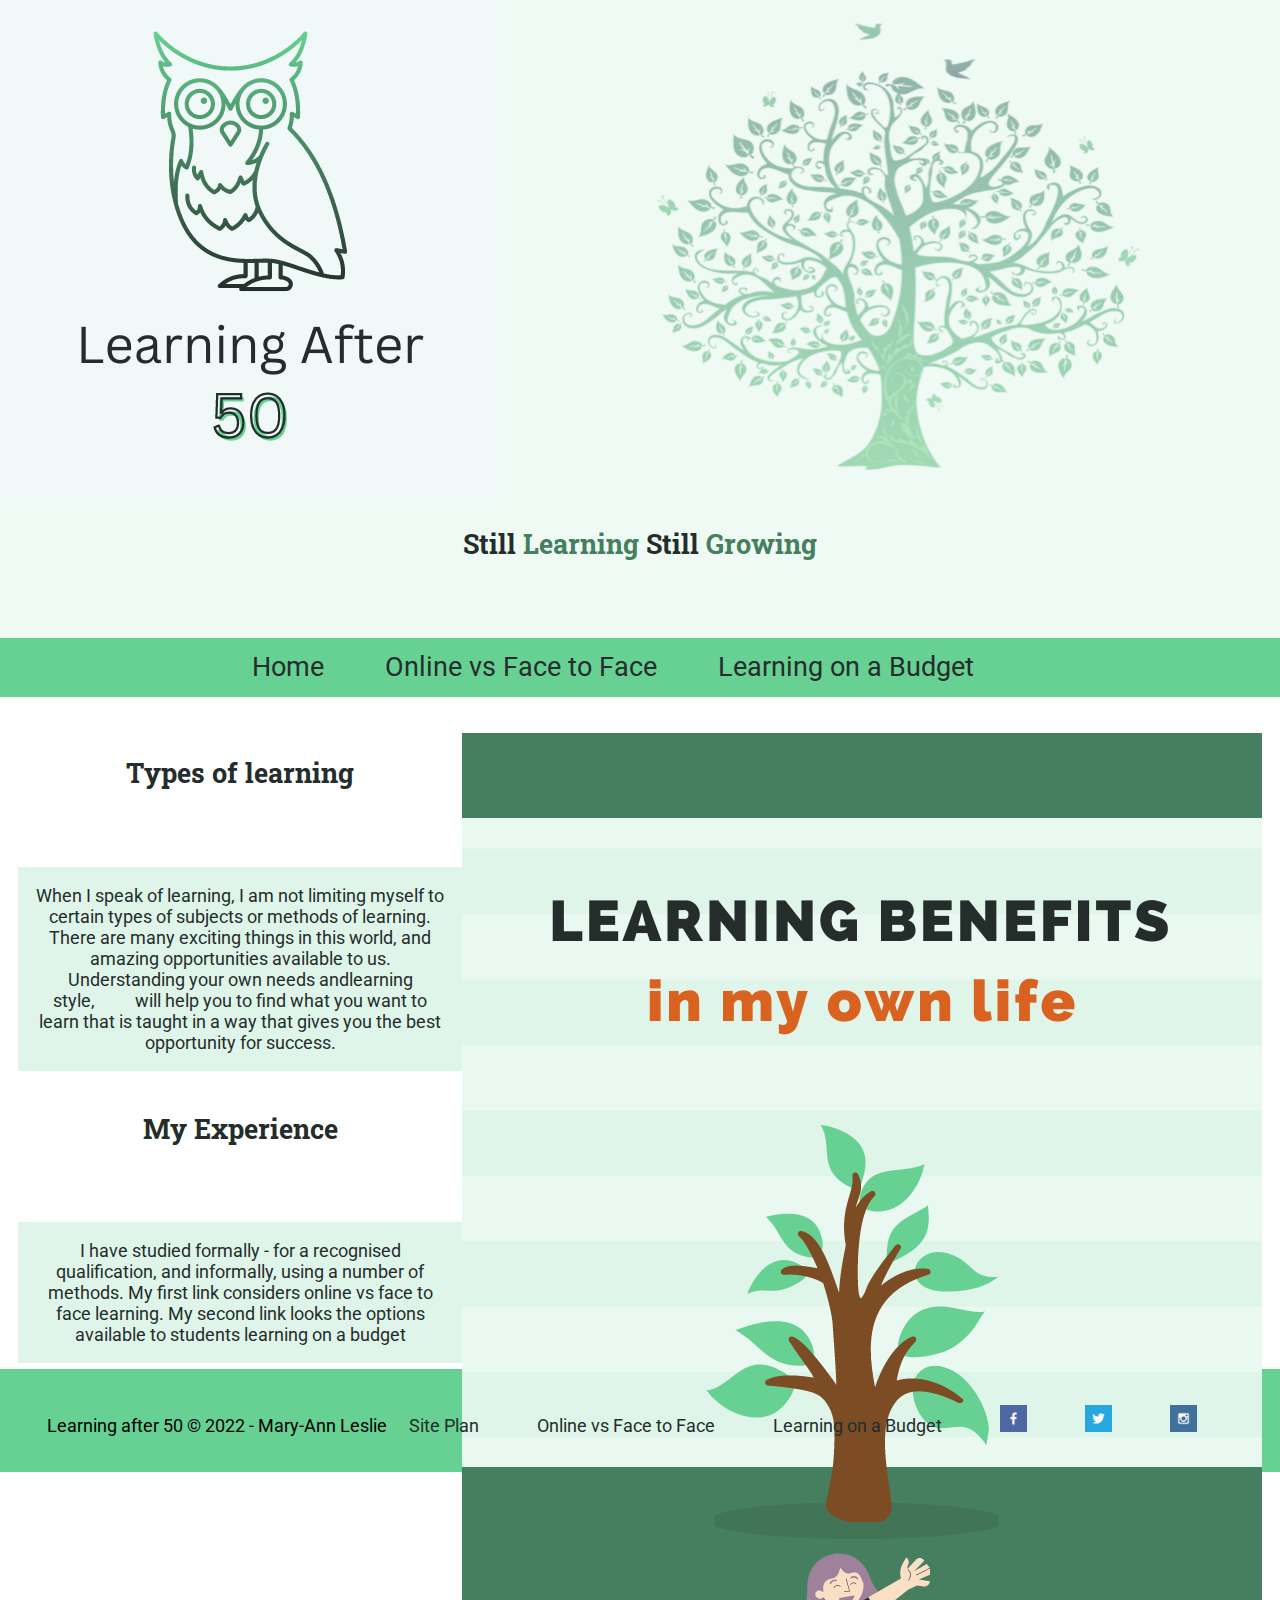
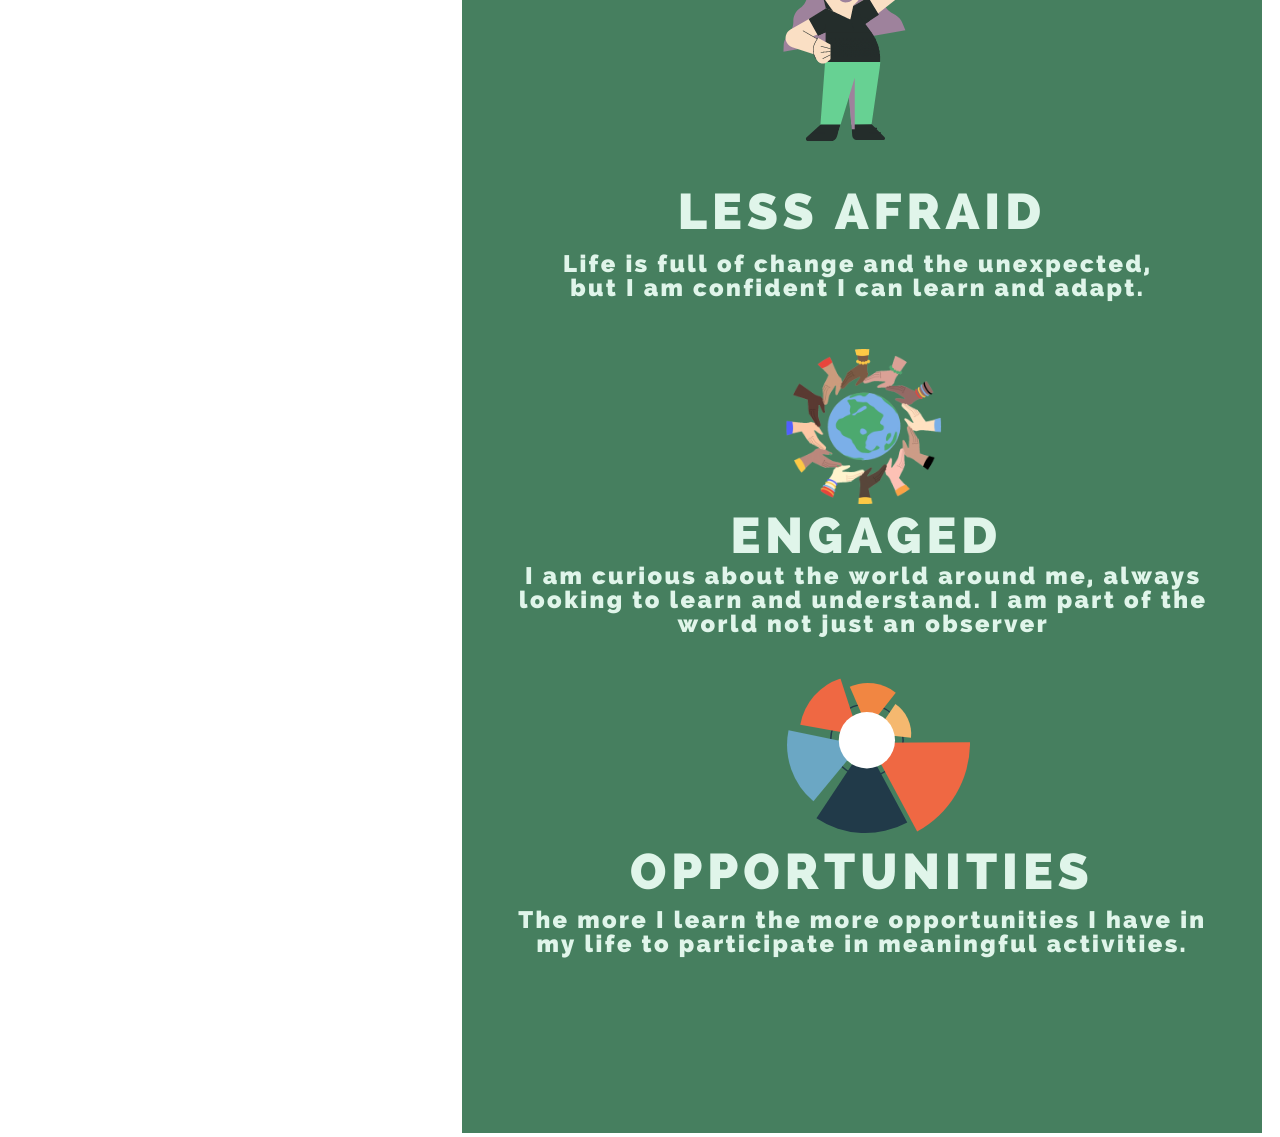
==== learning_over_50/index.html @ feea9b06 "info" ====
<!DOCTYPE html>
<html lang="en-us">
    
  <head>
    <meta charset="utf-8">
    <title>Home</title>
    <link type="text/css" rel="stylesheet" href="styles/style.css">
  </head>

  <body>
    <header>
        <a id="logo_link" href="index.html">
            <img class="logo1" src="images/learning-after-50.png" alt="logo"> 
            <img class="logo2" src="images/tree.png" alt="learning tree">  
        </a>
        <h2>Still <span style = "color:#467F5F">Learning</span> Still <span style = "color:#467F5F">Growing</span></h2>    
        <nav>
            <a href="index.html">Home</a>
            <a href="learning.html">Online vs Face to Face</a>
            <a href="budget.html">Learning on a Budget</a>         
        </nav>
    </header>
    <main class="main-grid">
        <section id="info1">
            <h2>Types of learning</h2>
            <p>
                When I speak of learning, I am not limiting myself to certain types of subjects or methods of learning. There are many exciting things in this world, and amazing opportunities available to us. Understanding your own needs and<a href="http://www.educationplanner.org/students/self-assessments/learning-styles.shtml">learning style,</a> will help you to find what you want to learn that is taught in a way that gives you the best opportunity for success.
            </p>
        </section>
        <section id="img1">
            <img class="infograpic" src="images/benefits-of-learning.png" alt ="benefits of learning infographic">
        </section>
        <section id="info2">
            <h2>My Experience</h2>
            <p>
                I have studied formally - for a recognised qualification, and informally, using a number of methods. My first link considers online vs face to face learning. My second link looks the options available to students learning on a budget
            </p>
        </section>
        
    </main>
    <footer>
        <p>Learning after 50 &copy; 2022 - Mary-Ann Leslie
            <a href="site-plan.html">Site Plan</a>
            <a href="learning.html">Online vs Face to Face</a>
            <a href="budget.html">Learning on a Budget</a>
          
            <a href="https://facebook.com" target="_blank" >
                <img src="images/facebook.png" alt="fb icon">
            </a>
            <a href="https://twitter.com" target="_blank">
                <img src="images/twitter.png" alt="twitter icon">
            </a>
            <a href="https://instagram.com" target="_blank">
                <img src="images/instagram.png" alt="instagram icon">
            </a>      
        </p>  
    </footer>
  </body>
</html>
---- learning_over_50/styles/style.css ----
@import url('https://fonts.googleapis.com/css2?family=Roboto&family=Roboto+Slab:wght@500&display=swap');
:root {
  
    --heading-font: "Roboto Slab", Garamond, serif;
    --paragraph-font: Roboto, Helvetica, sans-serif;
  
    --headline-color-on-white: #467F5F;  /* headlines on a white background */ 
    --headline-color-on-color: #242D2B; /* headlines on a colored background */ 
    --paragraph-color-on-white: #242D2B; /* paragraph text on a white background */ 
    --paragraph-color-on-color: #242D2B; /* paragraph text on a colored background */ 
    --paragraph-background-color: #E0F5EA  ;
    --nav-link-color: #242D2B;
    --nav-background-color: #67D193;
    --nav-hover-link-color: #467F5F;
    --nav-hover-background-color: #E0F5EA;
  }
body {
margin: 0 auto;
font-size: 18px;
text-align: center;
font-family: var(--paragraph-font);
} 
h1, h2, h3, h4, h5, h6 {
    font-family: var(--heading-font);
    color: var(--headline-color-on-color);
  }
header { 
    background-color: #f0faf5;    
}
.logo1 {
    float: left;
}
.logo2 {
    width: 50%;
    max-height: 500px;
}
h2 {
    text-align: center;
    padding-bottom: 2em;
}

header nav {
    grid-column: 1/3;
    grid-row: 5/6;
    background-color: var(--nav-background-color);
    padding: .5em;
    font-size: 1.5em;
}
header nav:hover {
    background-color: var(--nav-hover-background-color);
}
a {
    text-decoration: none; 
    padding-right: 2em;
    color: var(--nav-link-color);  
}
a:hover {
    color: var(--nav-hover-link-color);
}
.main-grid {
    display: grid;
    grid-template-columns: 1fr 1fr;
    grid-template-rows: repeat(4, 1fr);
    margin: 2em 1em;
    max-height: 600px;
}
.main-grid p {
    color: var(--paragraph-color-on-color);
    background-color: var(--paragraph-background-color);
    padding: 1em;
}
#info1 {
    grid-column: 1/2;
    grid-row: 1/2;
}
#img1 {
    grid-column: 2/3;
    grid-row: 1/5;
    height: 30%;
    width: auto;
}
#info2 {
    grid-column: 1/2;
    grid-row: 3/4;
}
footer {
    background-color: var(--nav-background-color);
    padding: 1em;
}
footer a {
    padding-left: 1em;
}
.social {
    height: 1em;
}
footer p img {
    height: 1.5em;
}
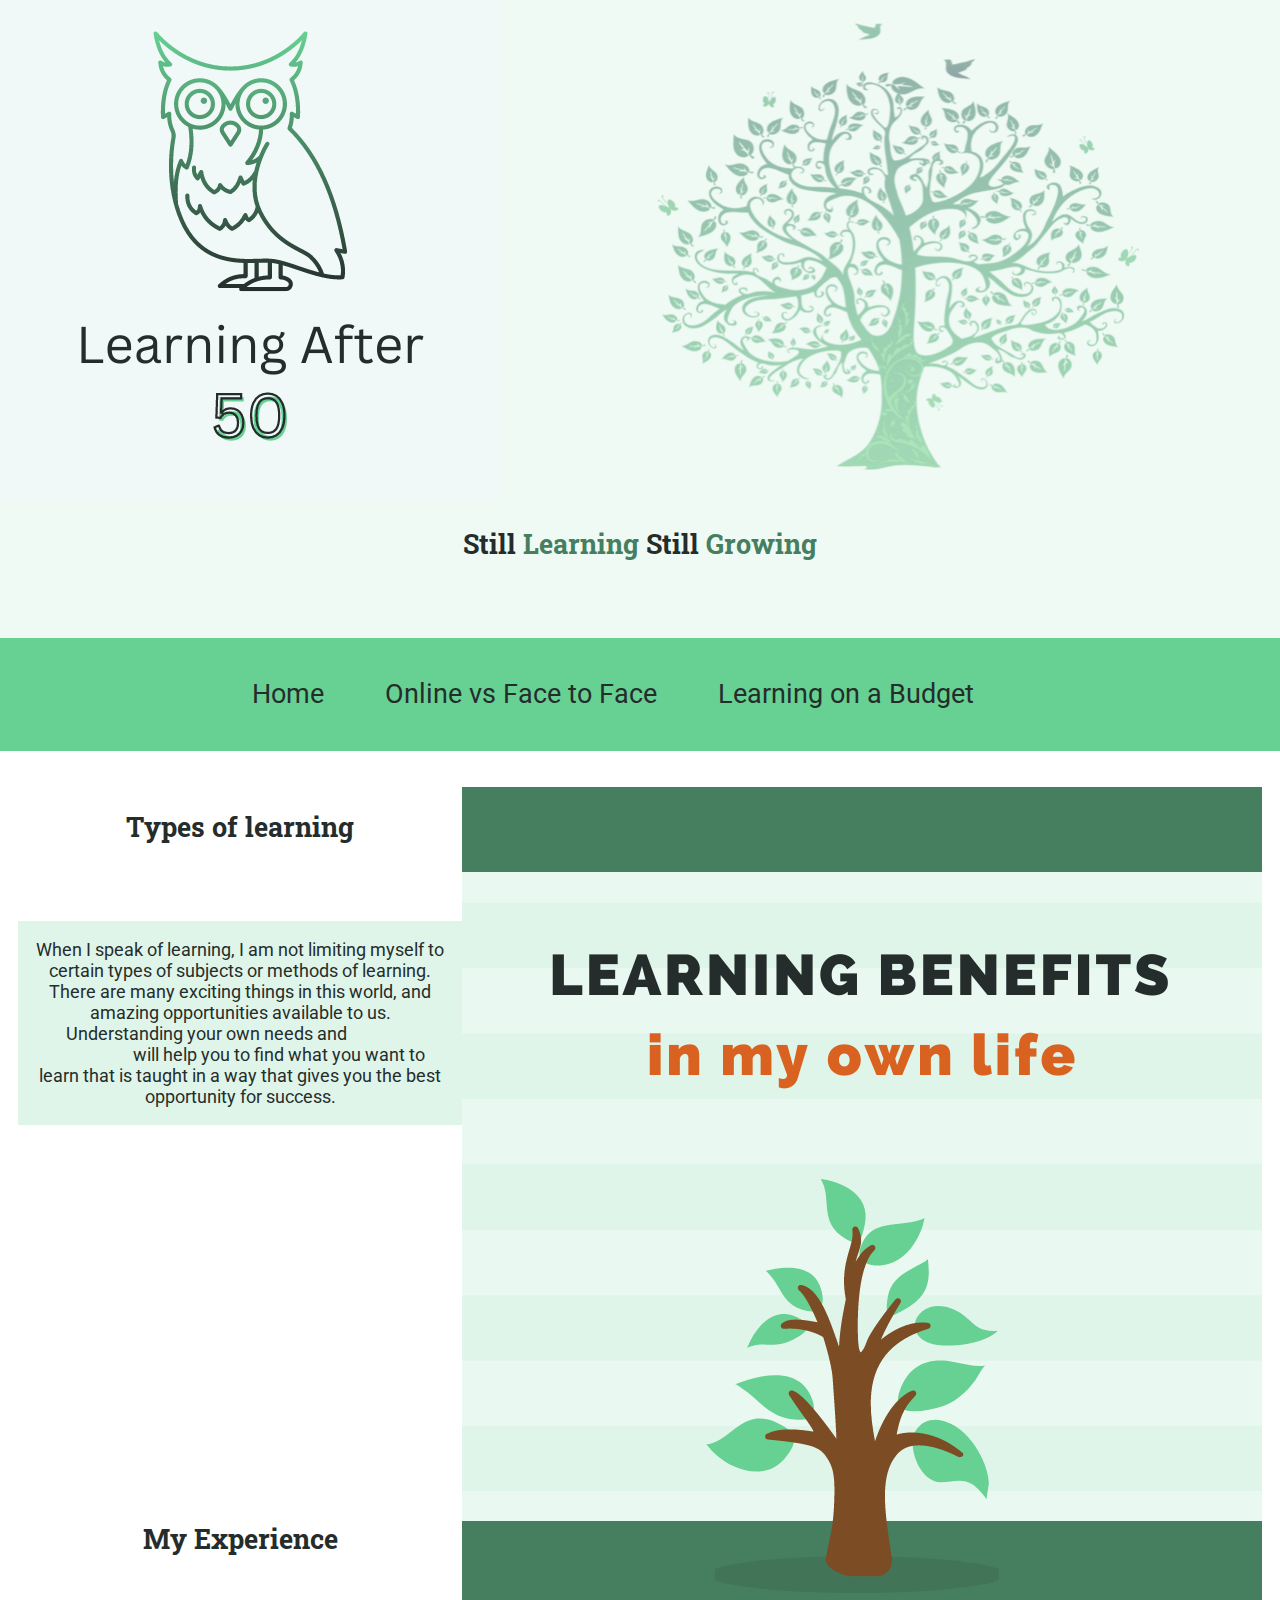
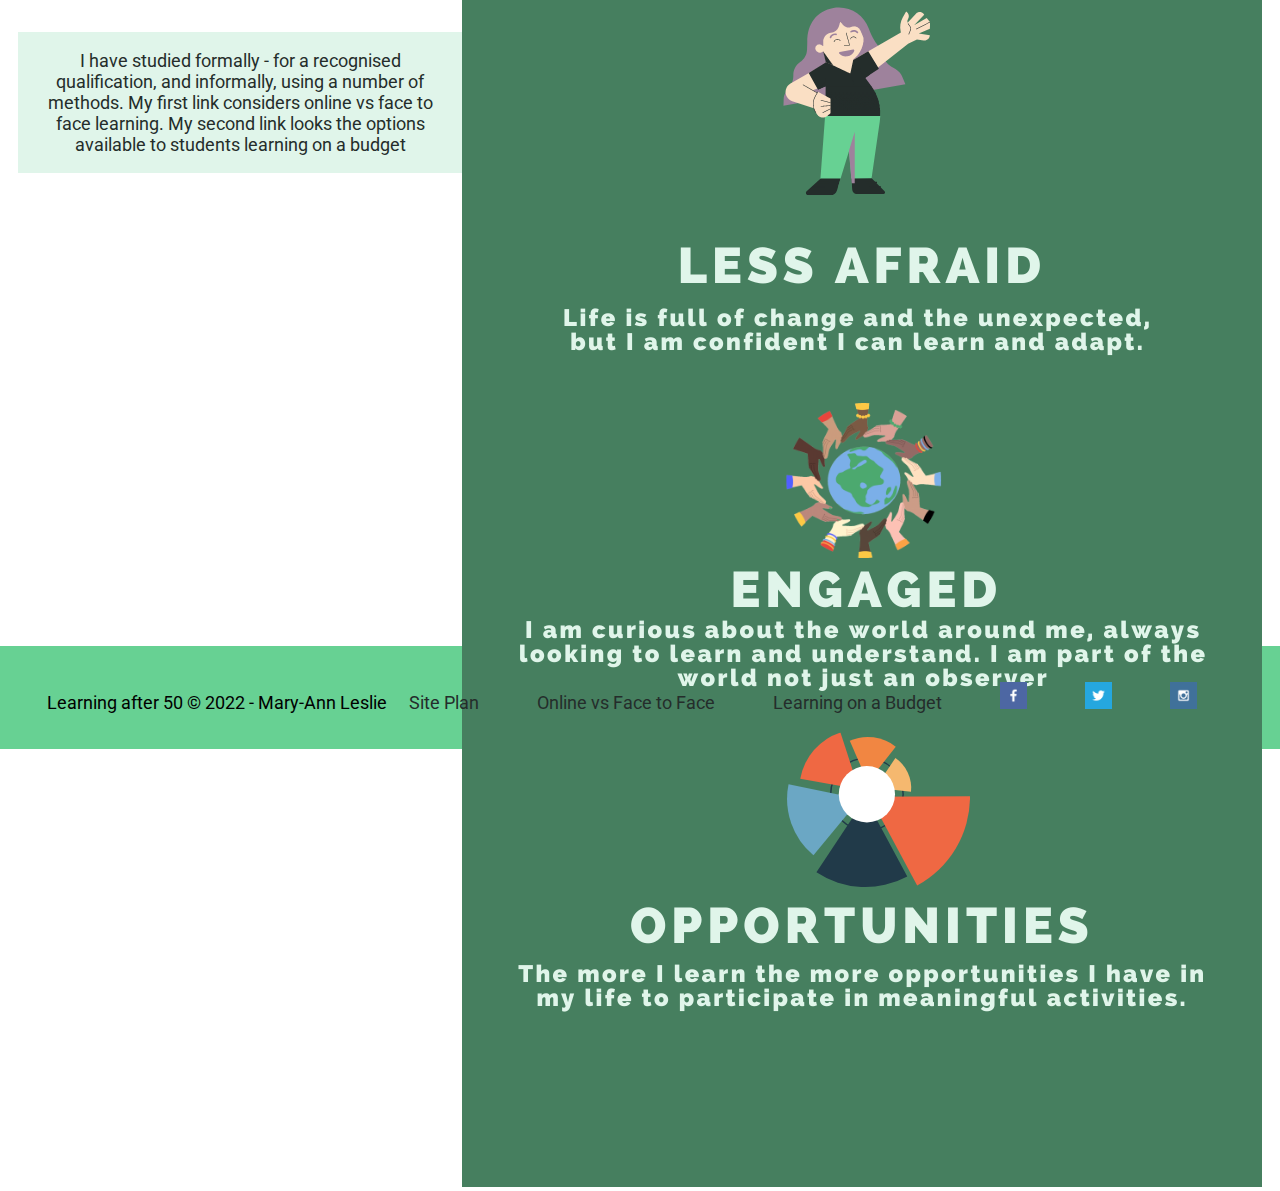
==== commit 5961e5fb: "info1" ====
--- a/learning_over_50/index.html
+++ b/learning_over_50/index.html
@@ -24,7 +24,7 @@
         <section id="info1">
             <h2>Types of learning</h2>
             <p>
-                When I speak of learning, I am not limiting myself to certain types of subjects or methods of learning. There are many exciting things in this world, and amazing opportunities available to us. Understanding your own needs and<a href="http://www.educationplanner.org/students/self-assessments/learning-styles.shtml">learning style,</a> will help you to find what you want to learn that is taught in a way that gives you the best opportunity for success.
+                When I speak of learning, I am not limiting myself to certain types of subjects or methods of learning. There are many exciting things in this world, and amazing opportunities available to us. Understanding your own needs and <a href="http://www.educationplanner.org/students/self-assessments/learning-styles.shtml">learning style,</a>will help you to find what you want to learn that is taught in a way that gives you the best opportunity for success.
             </p>
         </section>
         <section id="img1">
--- a/learning_over_50/styles/style.css
+++ b/learning_over_50/styles/style.css
@@ -29,6 +29,7 @@
 }
 .logo1 {
     float: left;
+    bottom: -2em;
 }
 .logo2 {
     width: 50%;
@@ -43,7 +44,7 @@
     grid-column: 1/3;
     grid-row: 5/6;
     background-color: var(--nav-background-color);
-    padding: .5em;
+    padding: 1.5em;
     font-size: 1.5em;
 }
 header nav:hover {
@@ -62,7 +63,6 @@
     grid-template-columns: 1fr 1fr;
     grid-template-rows: repeat(4, 1fr);
     margin: 2em 1em;
-    max-height: 600px;
 }
 .main-grid p {
     color: var(--paragraph-color-on-color);
@@ -73,10 +73,13 @@
     grid-column: 1/2;
     grid-row: 1/2;
 }
+#info1 a {
+    color: var(--nav-hover-background-color);
+}
 #img1 {
     grid-column: 2/3;
     grid-row: 1/5;
-    height: 30%;
+    max-height: 550px;
     width: auto;
 }
 #info2 {
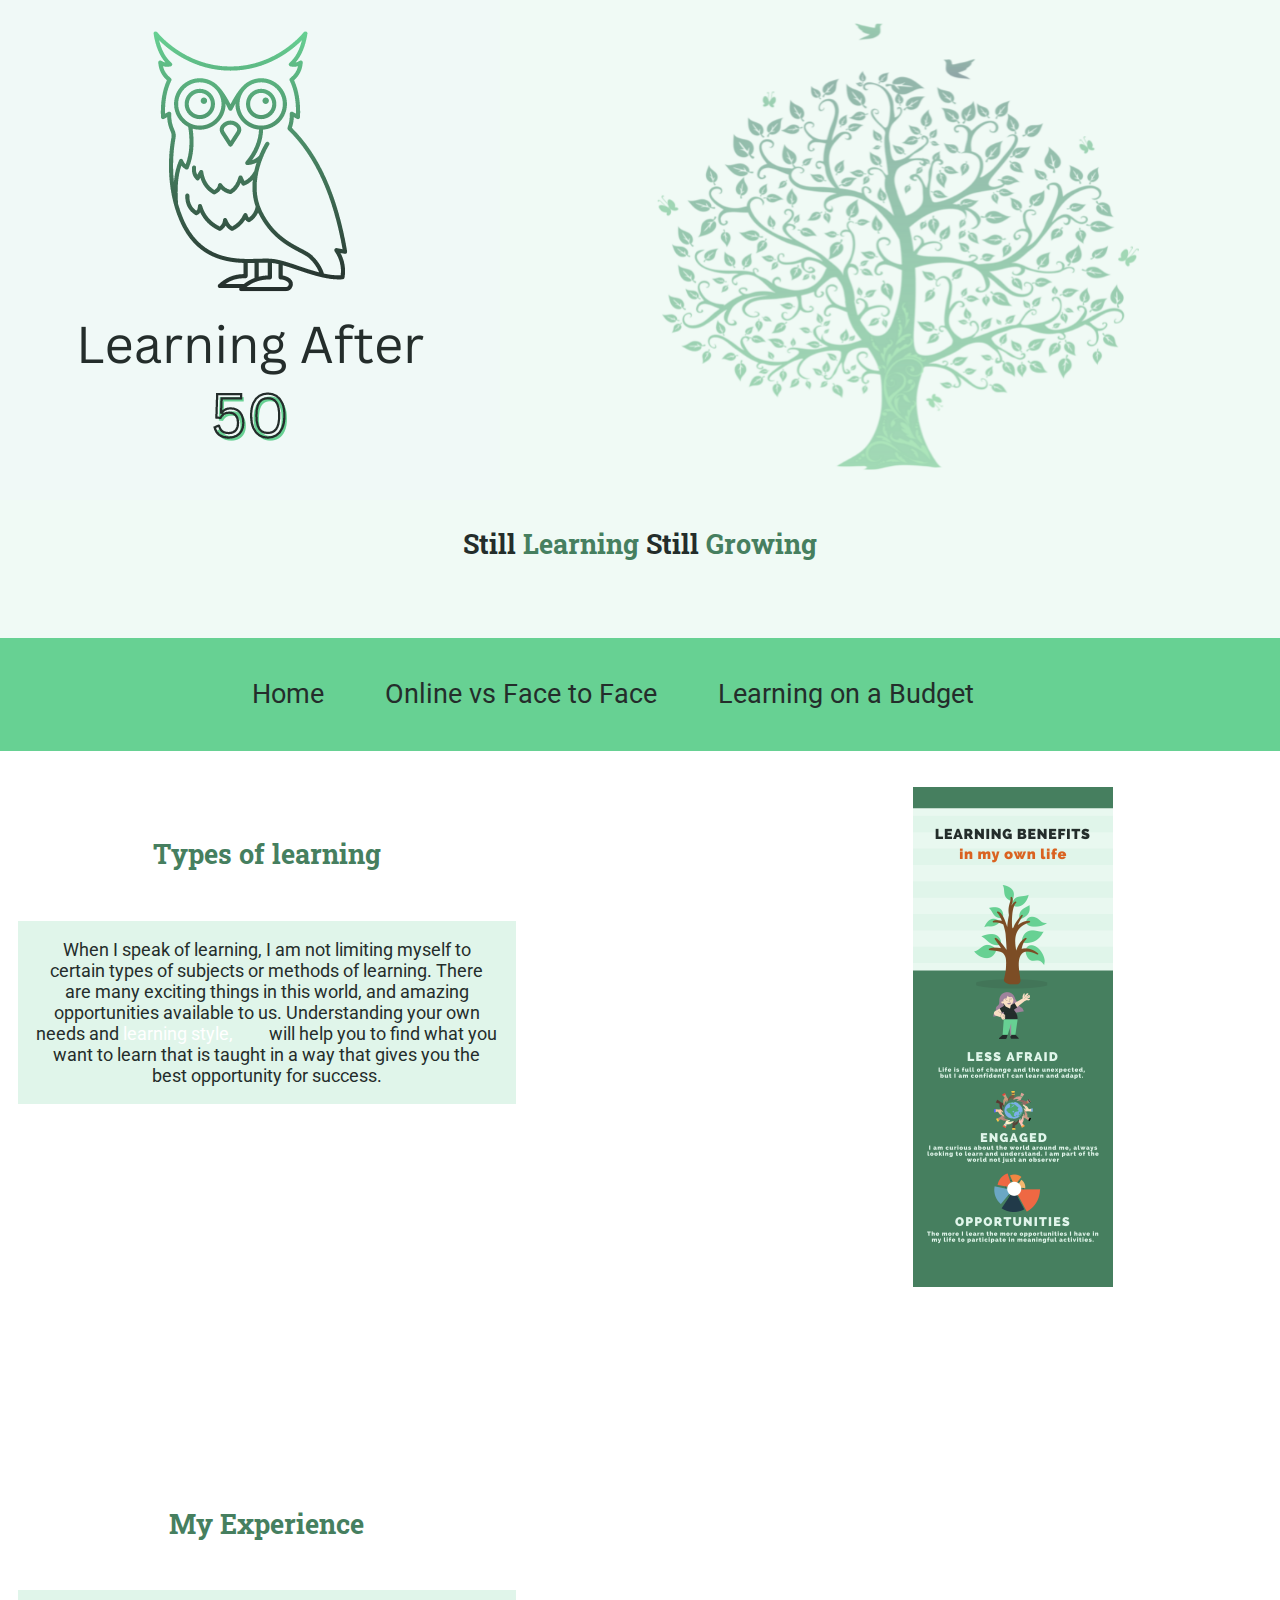
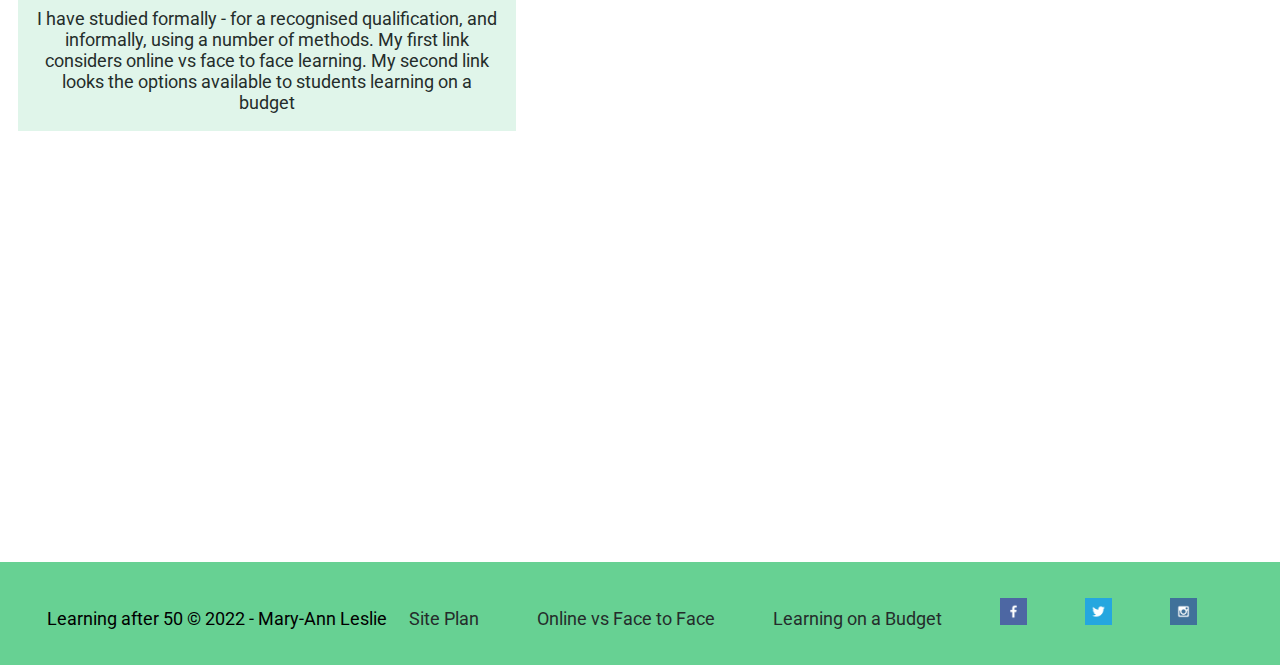
==== commit 75080ce2: "height" ====
--- a/learning_over_50/index.html
+++ b/learning_over_50/index.html
@@ -28,7 +28,7 @@
             </p>
         </section>
         <section id="img1">
-            <img class="infograpic" src="images/benefits-of-learning.png" alt ="benefits of learning infographic">
+            <img class="infograpic" src="images/benefits-of-learning.png" height="500px" alt ="benefits of learning infographic">
         </section>
         <section id="info2">
             <h2>My Experience</h2>
--- a/learning_over_50/styles/style.css
+++ b/learning_over_50/styles/style.css
@@ -29,7 +29,7 @@
 }
 .logo1 {
     float: left;
-    bottom: -2em;
+    bottom: -10em;
 }
 .logo2 {
     width: 50%;
@@ -60,7 +60,7 @@
 }
 .main-grid {
     display: grid;
-    grid-template-columns: 1fr 1fr;
+    grid-template-columns: 40% 20% 40%;
     grid-template-rows: repeat(4, 1fr);
     margin: 2em 1em;
 }
@@ -69,18 +69,20 @@
     background-color: var(--paragraph-background-color);
     padding: 1em;
 }
+.main-grid h2 {
+    color: var(--headline-color-on-white);
+    padding: 1em;
+}
 #info1 {
     grid-column: 1/2;
     grid-row: 1/2;
 }
 #info1 a {
-    color: var(--nav-hover-background-color);
+    color: white;
 }
 #img1 {
-    grid-column: 2/3;
+    grid-column: 3/4;
     grid-row: 1/5;
-    max-height: 550px;
-    width: auto;
 }
 #info2 {
     grid-column: 1/2;
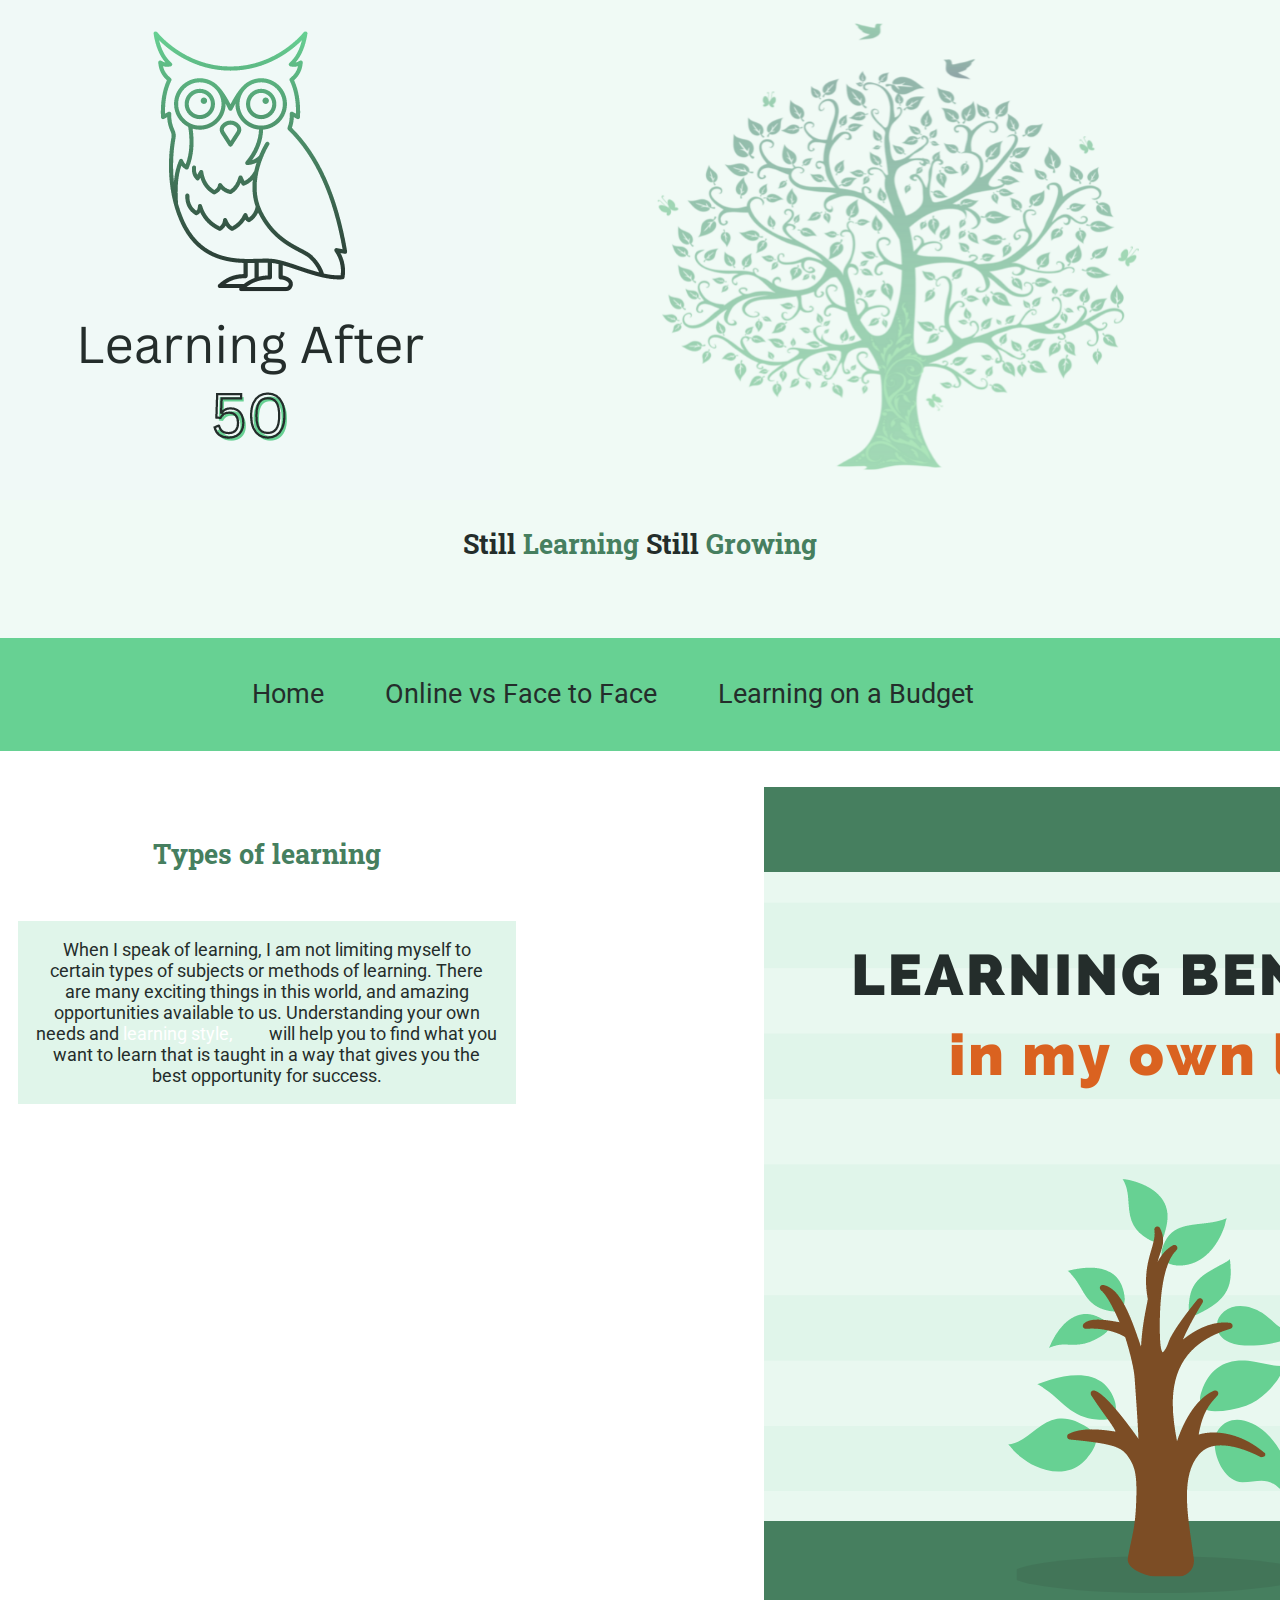
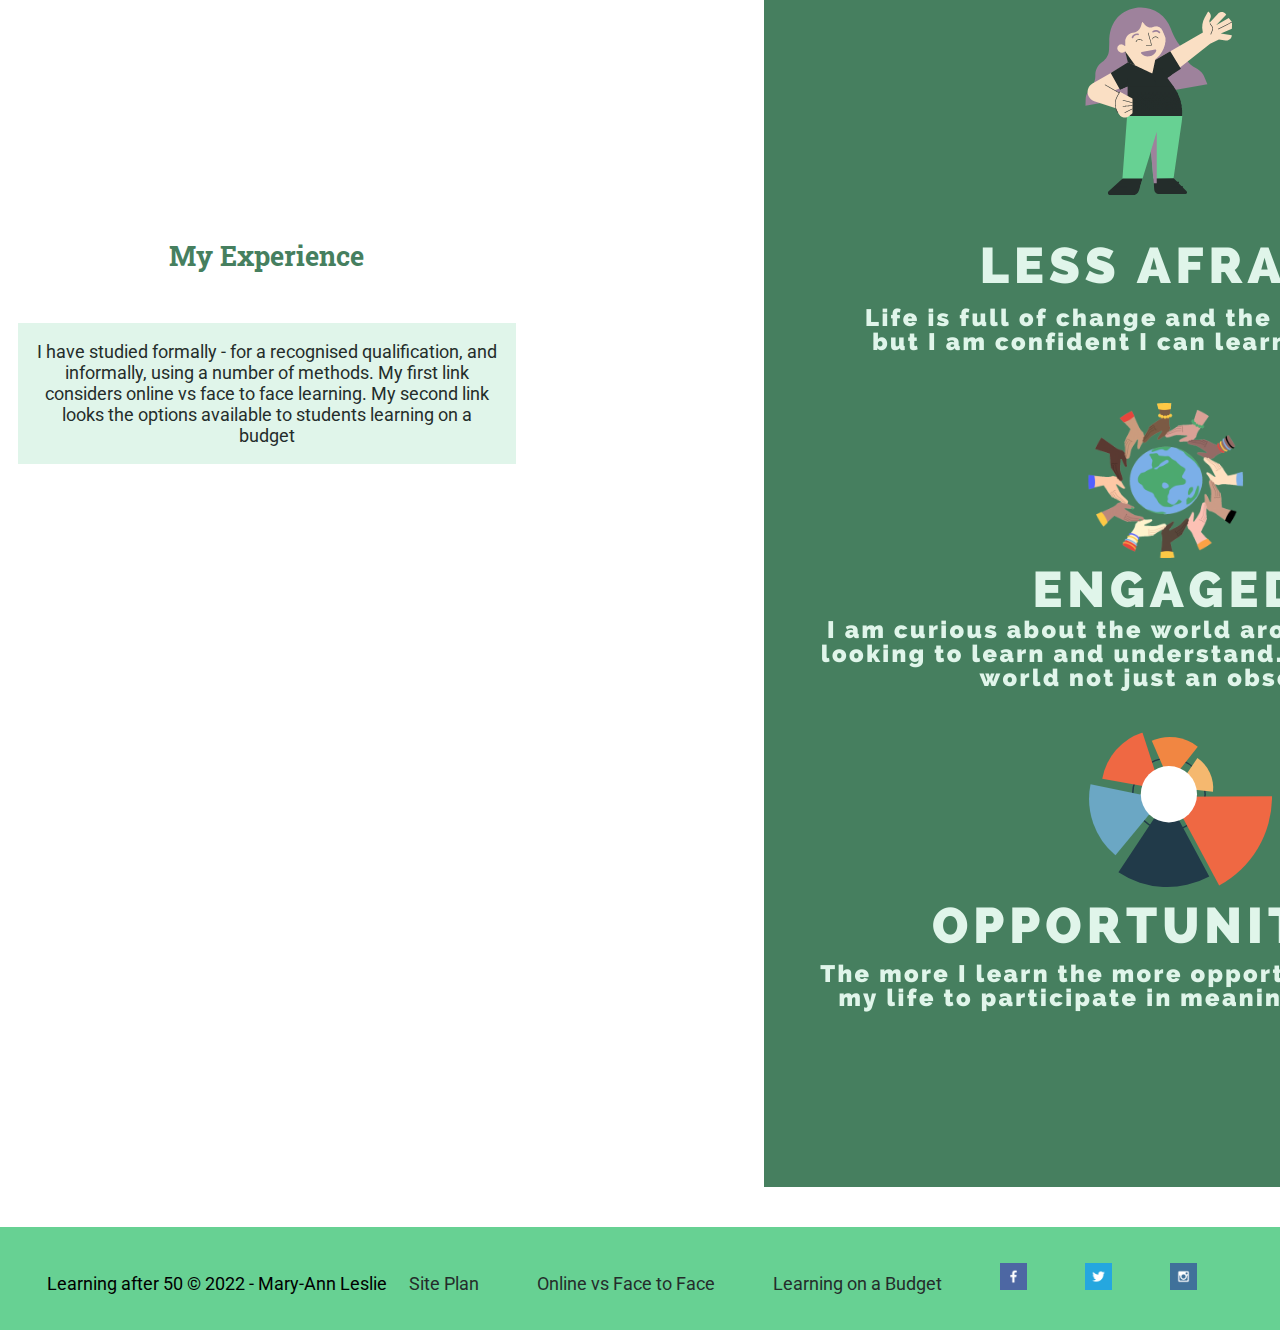
==== commit 69ab9c56: "*max* he*ig*ht" ====
--- a/learning_over_50/index.html
+++ b/learning_over_50/index.html
@@ -28,7 +28,7 @@
             </p>
         </section>
         <section id="img1">
-            <img class="infograpic" src="images/benefits-of-learning.png" height="500px" alt ="benefits of learning infographic">
+            <img class="infograpic" src="images/benefits-of-learning.png" max-height="1000px" alt ="benefits of learning infographic">
         </section>
         <section id="info2">
             <h2>My Experience</h2>
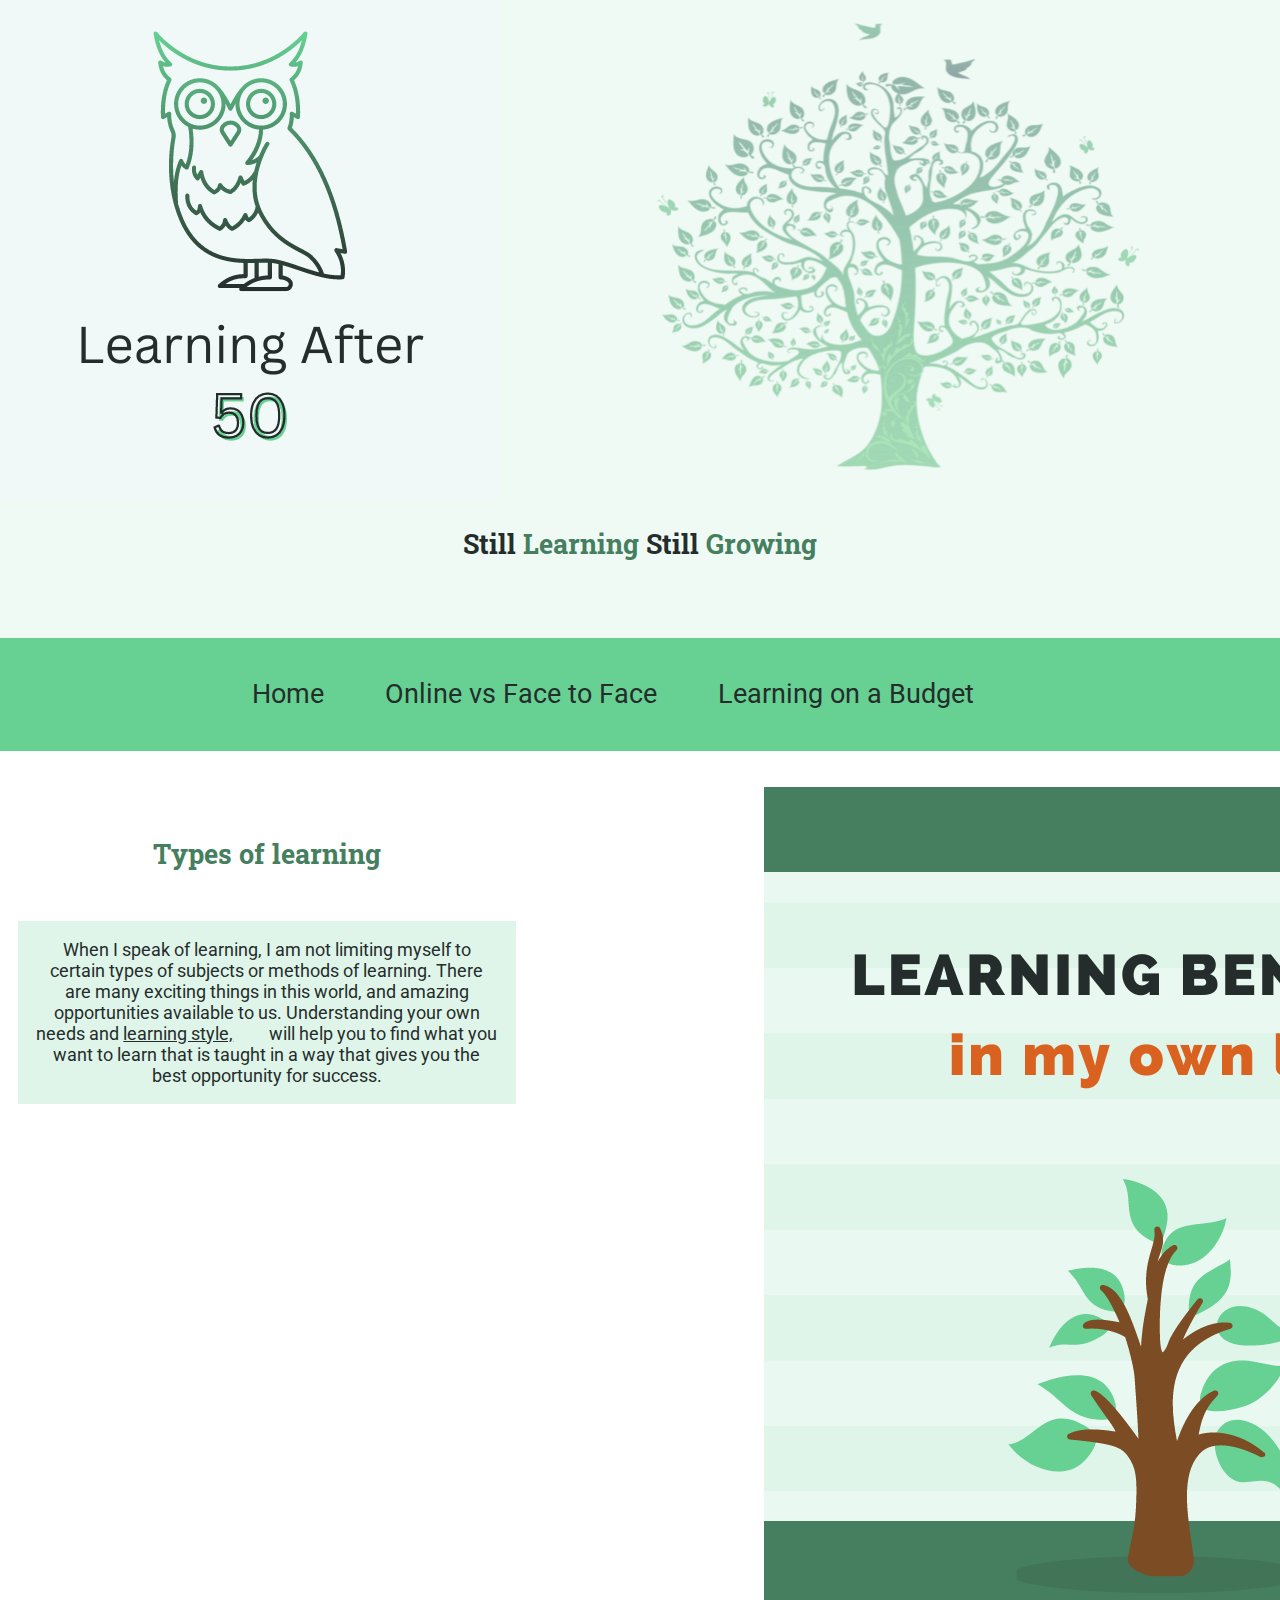
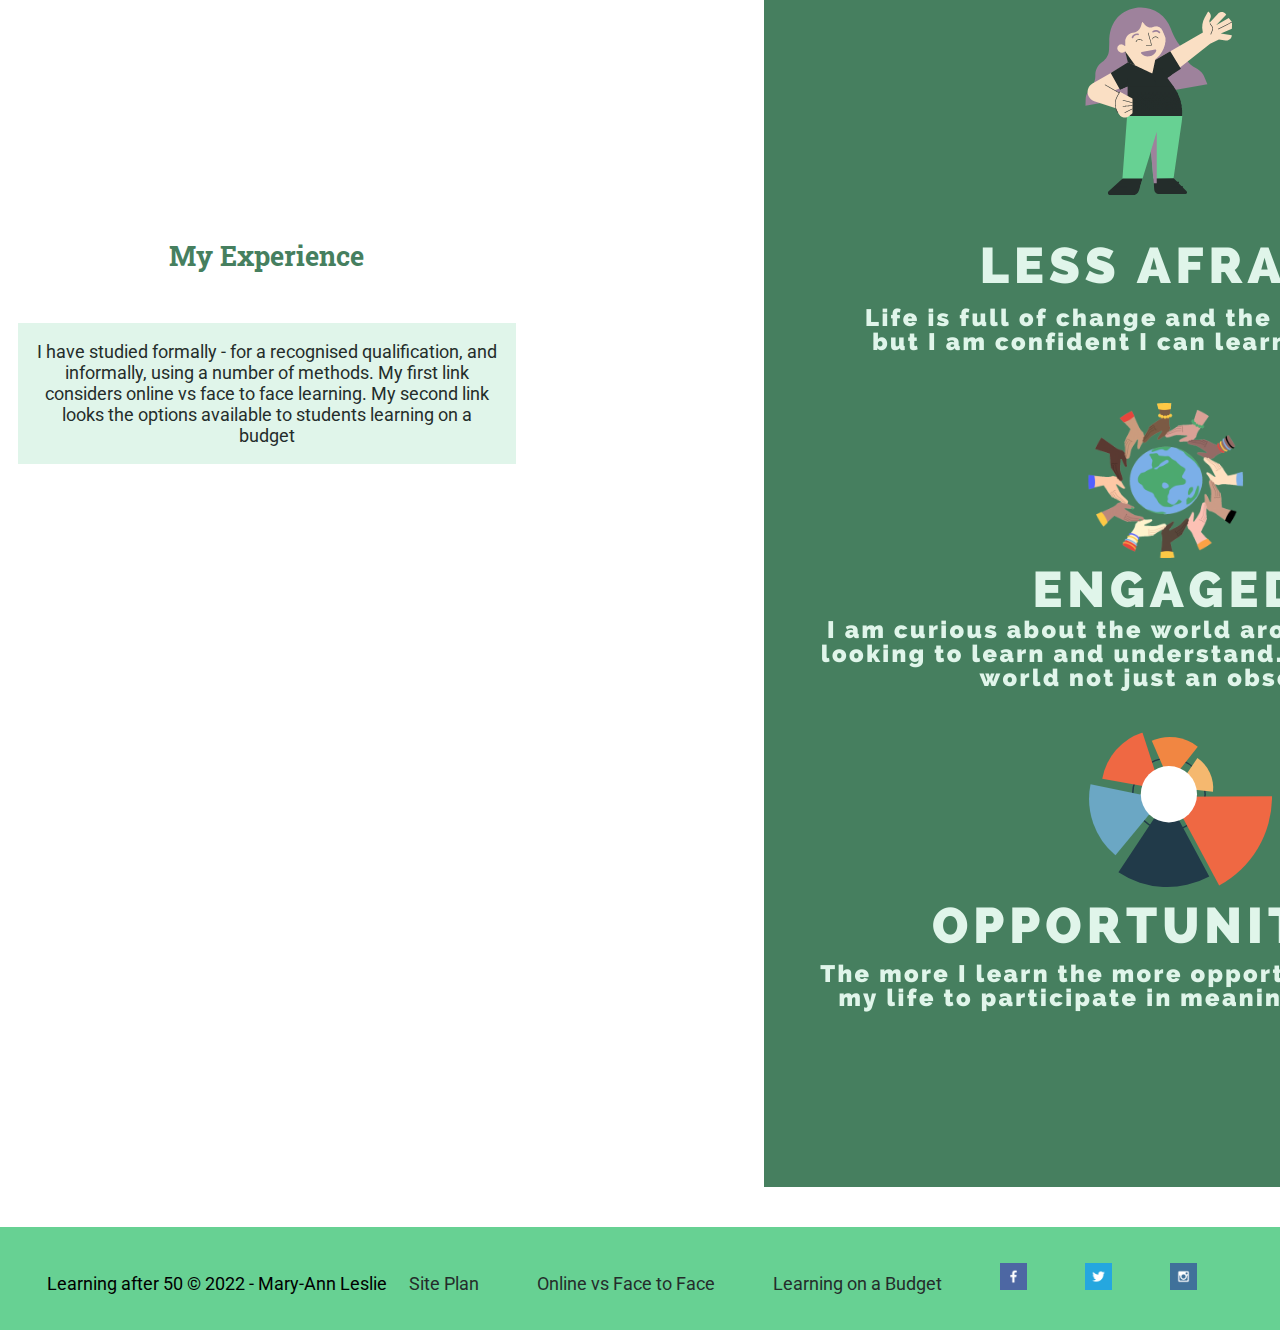
==== commit fda2e7b6: "height" ====
--- a/learning_over_50/index.html
+++ b/learning_over_50/index.html
@@ -28,7 +28,7 @@
             </p>
         </section>
         <section id="img1">
-            <img class="infograpic" src="images/benefits-of-learning.png" max-height="1000px" alt ="benefits of learning infographic">
+            <img class="infograpic" src="images/benefits-of-learning.png" max-height="700px" alt ="benefits of learning infographic">
         </section>
         <section id="info2">
             <h2>My Experience</h2>
--- a/learning_over_50/styles/style.css
+++ b/learning_over_50/styles/style.css
@@ -78,7 +78,7 @@
     grid-row: 1/2;
 }
 #info1 a {
-    color: white;
+    text-decoration: underline;
 }
 #img1 {
     grid-column: 3/4;
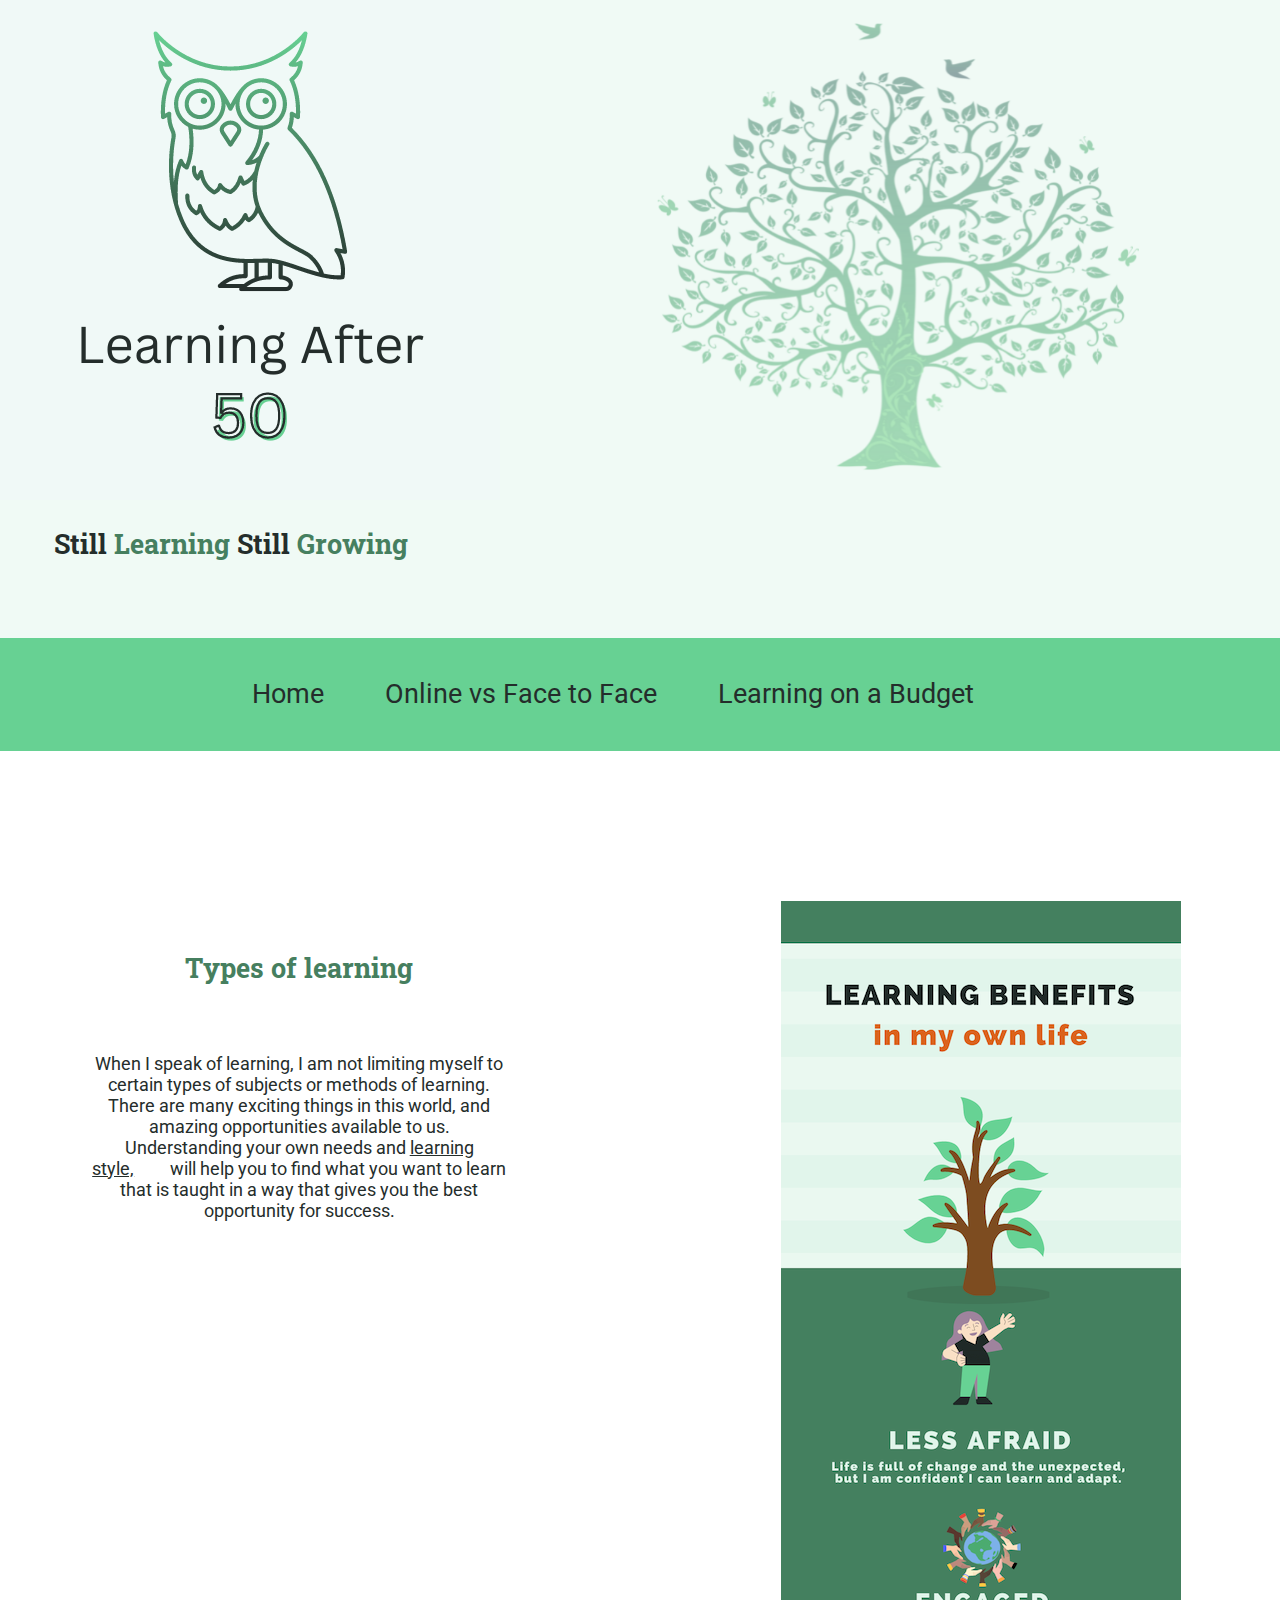
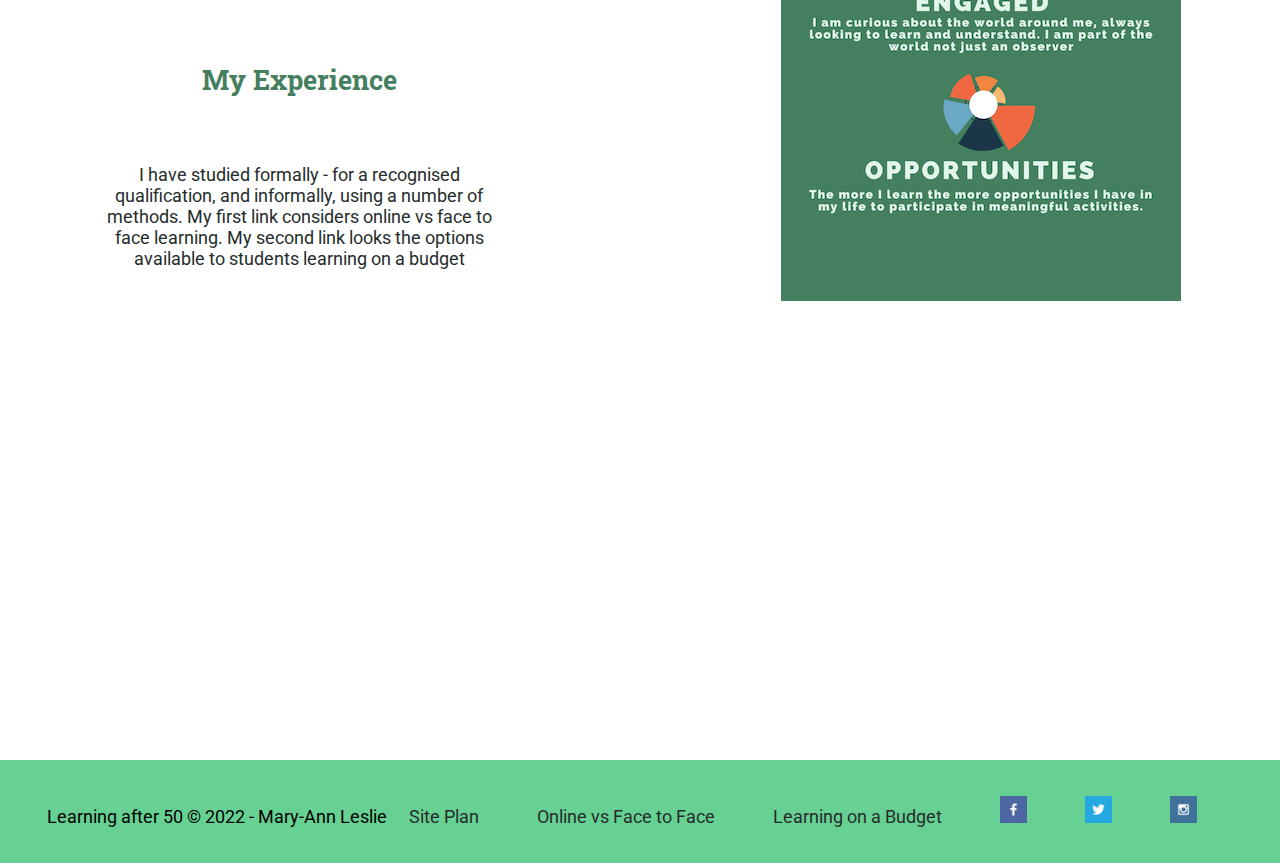
==== commit 37cb7a0a: "final" ====
--- a/learning_over_50/index.html
+++ b/learning_over_50/index.html
@@ -27,9 +27,9 @@
                 When I speak of learning, I am not limiting myself to certain types of subjects or methods of learning. There are many exciting things in this world, and amazing opportunities available to us. Understanding your own needs and <a href="http://www.educationplanner.org/students/self-assessments/learning-styles.shtml">learning style,</a>will help you to find what you want to learn that is taught in a way that gives you the best opportunity for success.
             </p>
         </section>
-        <section id="img1">
-            <img class="infograpic" src="images/benefits-of-learning.png" max-height="700px" alt ="benefits of learning infographic">
-        </section>
+        <div id="img1">
+            <img class="infograpic" src="images/benefits-of-learning.png" alt ="benefits of learning infographic">
+        </div>
         <section id="info2">
             <h2>My Experience</h2>
             <p>
--- a/learning_over_50/styles/style.css
+++ b/learning_over_50/styles/style.css
@@ -25,19 +25,20 @@
     color: var(--headline-color-on-color);
   }
 header { 
-    background-color: #f0faf5;    
+    background-color: #f0faf5;  
+    margin-bottom: 150px;
 }
 .logo1 {
     float: left;
-    bottom: -10em;
 }
 .logo2 {
     width: 50%;
     max-height: 500px;
 }
-h2 {
-    text-align: center;
+header h2 {
+    text-align: left;
     padding-bottom: 2em;
+    padding-left: 2em;
 }
 
 header nav {
@@ -46,9 +47,6 @@
     background-color: var(--nav-background-color);
     padding: 1.5em;
     font-size: 1.5em;
-}
-header nav:hover {
-    background-color: var(--nav-hover-background-color);
 }
 a {
     text-decoration: none; 
@@ -60,13 +58,13 @@
 }
 .main-grid {
     display: grid;
-    grid-template-columns: 40% 20% 40%;
+    grid-template-columns: 1fr .5fr 1fr;
     grid-template-rows: repeat(4, 1fr);
-    margin: 2em 1em;
+    margin: 2em 4em;
+    justify-self: center;
 }
 .main-grid p {
     color: var(--paragraph-color-on-color);
-    background-color: var(--paragraph-background-color);
     padding: 1em;
 }
 .main-grid h2 {
@@ -102,3 +100,9 @@
     height: 1.5em;
 }
 
+/* online vs face to face page */
+#img2 {
+  display: block;
+  margin: 0 auto;
+  max-width: 400px;
+}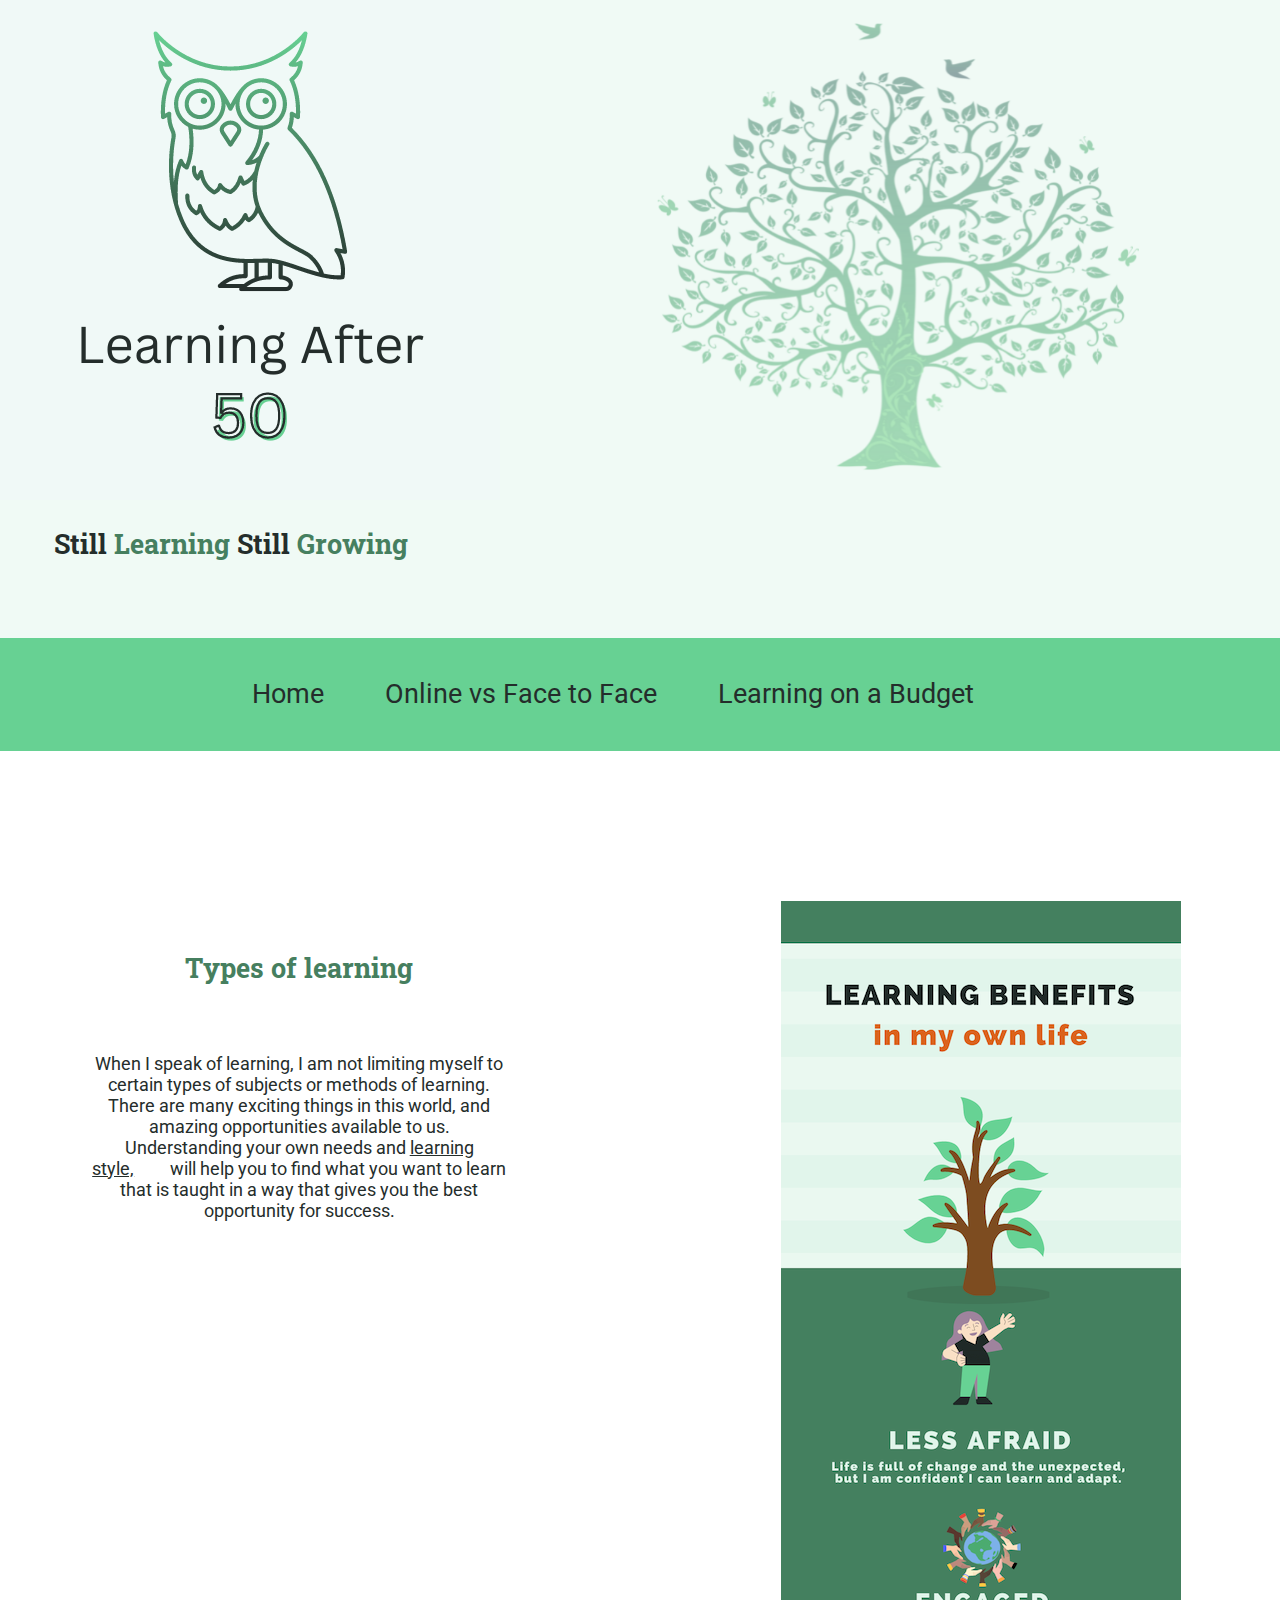
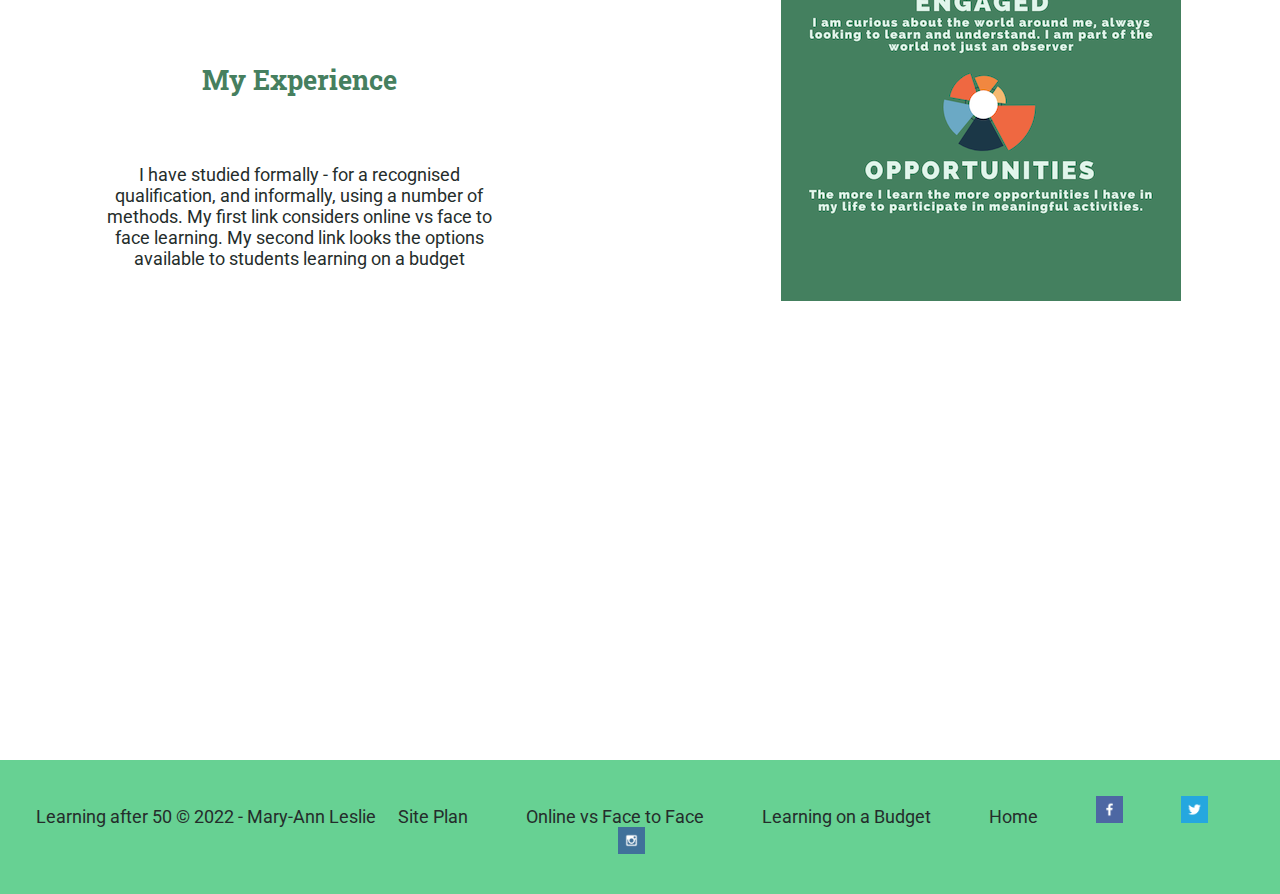
==== commit 0d5958f9: "links" ====
--- a/learning_over_50/index.html
+++ b/learning_over_50/index.html
@@ -43,7 +43,7 @@
             <a href="site-plan.html">Site Plan</a>
             <a href="learning.html">Online vs Face to Face</a>
             <a href="budget.html">Learning on a Budget</a>
-          
+            <a href="index.html">Home</a>
             <a href="https://facebook.com" target="_blank" >
                 <img src="images/facebook.png" alt="fb icon">
             </a>
--- a/learning_over_50/styles/style.css
+++ b/learning_over_50/styles/style.css
@@ -15,15 +15,20 @@
     --nav-hover-background-color: #E0F5EA;
   }
 body {
-margin: 0 auto;
-font-size: 18px;
-text-align: center;
-font-family: var(--paragraph-font);
+    margin: 0 auto;
+    font-size: 18px;
+    text-align: center;
+    font-family: var(--paragraph-font);
+    color: var(--paragraph-color-on-white);
 } 
 h1, h2, h3, h4, h5, h6 {
     font-family: var(--heading-font);
     color: var(--headline-color-on-color);
   }
+ol {
+    text-align: left;
+    color: var(--paragraph-color-on-white);
+}
 header { 
     background-color: #f0faf5;  
     margin-bottom: 150px;
@@ -102,7 +107,96 @@
 
 /* online vs face to face page */
 #img2 {
-  display: block;
-  margin: 0 auto;
-  max-width: 400px;
-}+    display: grid;
+    grid-template-columns: 1fr 1fr ;
+    grid-column-gap: 5em;
+}
+#img2 img {
+  
+  /*margin: 0 auto;*/
+  max-width: 500px;
+}
+#img2a {
+    grid-column: 1/2;
+    justify-self: right;
+}
+#img2b {
+    grid-column: 2/3;
+    justify-self: center;
+}
+#info3, #info4{
+    margin: 5em 10em;
+}
+#info3 h2, #info4 h2 {
+    color: var(--headline-color-on-white);
+}
+#info3 p {
+    color: var(--paragraph-color-on-white);
+    text-align: left;
+    padding-left: 5em;
+} 
+#info3 ol {
+    padding-left: 5em;
+}
+#info4 ol{
+    color: var(--paragraph-color-on-white);
+    text-align: left;
+}
+
+/* learning on a budget */
+
+#budget-grid {
+    display: grid;
+    grid-template-columns: 1fr 1fr;
+    grid-template-rows: repeat(6, 1fr);
+}
+#info5 {
+    color: var(--paragraph-color-on-white);
+    text-align: center;
+    grid-column: 1/3;
+    grid-row: 1/2;
+    padding: 5em;
+    max-height: 5em;
+    background-color: grey;
+}
+#info6 {
+    color: var(--paragraph-color-on-white);
+    text-align: center;
+    grid-column: 2/3;
+    grid-row: 3/4;
+    background-color: red;
+}
+#info7 {
+    color: var(--paragraph-color-on-white);
+    text-align: center;
+    grid-column: 1/2;
+    grid-row: 5/6;
+    background-color: blue;
+}
+#info8 {
+    color: var(--paragraph-color-on-white);
+    text-align: center;
+    grid-column: 2/3;
+    grid-row: 6/7;
+    background-color: greenyellow;
+}
+
+#img4 img {
+    display: block;
+    max-width: 500px; 
+    grid-column: 1/2; 
+    grid-row: 2/5;
+    background-color: orange;
+}
+#img5 img {
+    max-width: 400px;
+    grid-column: 2/3;
+    grid-row: 5/6;
+    background-color: purple;
+}
+#img6 img {
+     max-width: 400px; 
+    grid-column: 1/2; 
+    grid-row: 6/7; 
+    background-color: green;
+}
